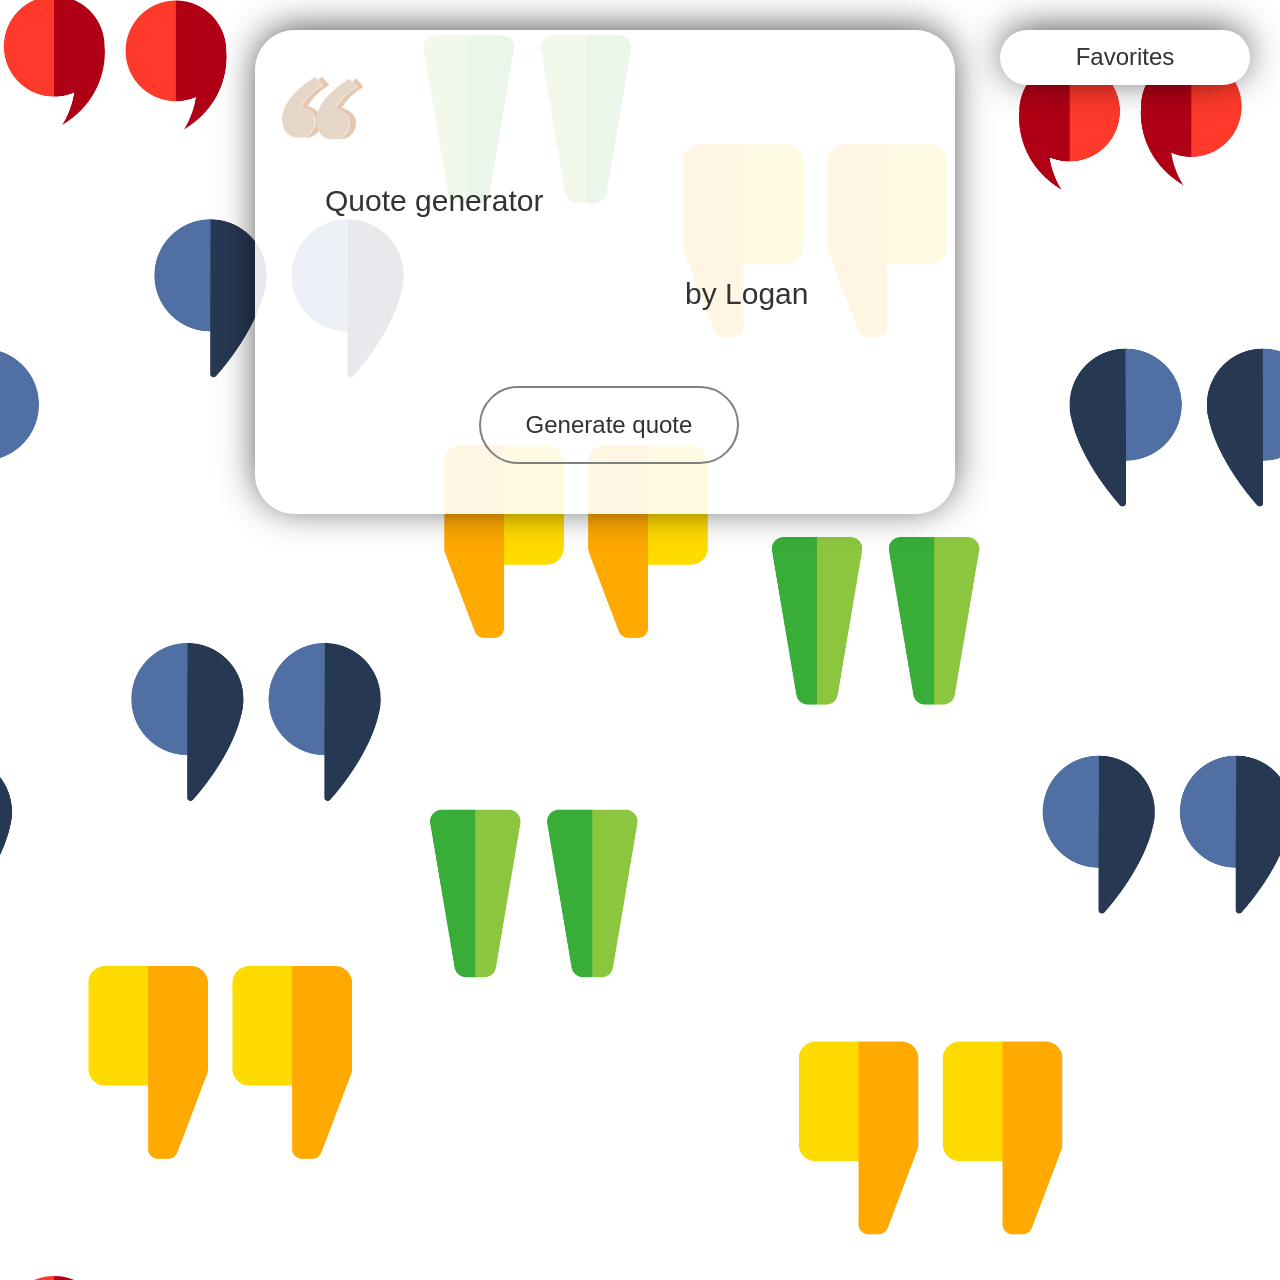
==== Quote_generator/index.html @ 95868d3f "Création du projet Création du projet et quelques fonctionnalités principales :  - Design - Généra" ====
<!DOCTYPE html>
<html lang="fr">
    <head>
        <meta charset="UTF-8">
        <meta name="viewport" content="width=device-width, initial-scale=1.0">
        <title></title>
        <link rel="stylesheet" href="style.css">
        <link href="//netdna.bootstrapcdn.com/bootstrap/3.0.0/css/bootstrap.min.css" rel="stylesheet">

    </head>
    <body>

        <img id="imgbg" src ="quotes.png" alt="background quotes">

        

        <div id="bgquote">
            <div id ="entete">
                    <img id="imgquote" src="quote.png" alt="image quote">
                
                    <label for="id-of-input" class="custom-checkbox">
                    <input type="checkbox" id="id-of-input"/>
                    <i class="glyphicon glyphicon-star-empty"></i>
                    <i class="glyphicon glyphicon-star"></i>
                    </label>
            </div>

            <p id="quote">
                Quote generator
            </p>
            <p id="author">by Logan</p>



                
            <button id="generate">Generate quote</button>
        </div>

        <div id="containerfav">
            <div id="favorites">
                Favorites </br></br>
                <div id="favinsert">

                
                </div>

            </div>
        </div>

        
        <script src="main.js"></script>
    </body>
</html>
---- Quote_generator/style.css ----
body {
    margin: 0;
    padding: 0;
    height: 100vh;
    overflow: hidden;
    display: flex;
    justify-content: left;
}

#imgbg {
    width: 100%;
    position: absolute;
    z-index: 0;
}

#bgquote {
    position: relative;
    top: 30px;
    left: 90px;
    background: rgba(255, 255, 255, 0.89);
    width: 700px;
    height:fit-content;
    margin-left: auto;
    margin-right: auto;
    z-index: 1;
    box-shadow: 0px -4px 38px -4px rgba(0,0,0,0.75);
    border-radius: 40px;
    padding-bottom: 50px;
}

#imgquote
{
    width: 100px;
    height: 100px;
    margin-top: 30px;
    margin-left: 20px;
    margin-bottom: 20px;
}

p {
    font-size: 30px;
}

#quote
{
    margin-top: 0;
    margin-left: 70px;
    margin-right: 70px;
    margin-bottom: 50px;
}

#author
{
    margin-bottom: 70px;
    margin-left: 430px;
    margin-right: 40px;
}

#generate
{
    width: 260px;
    margin-left: 32%;
    background: transparent;
    font-size: 24px;
    padding: 20px;
    border: 2px grey solid;
    border-radius: 40px;
    transition: all 0.3s ease;
}

#generate:hover
{
    background: rgba(255, 255, 255, 0.76);
    box-shadow: -2px 7px 24px -4px rgba(0,0,0,0.47);

}

#generate:active { 
    box-shadow: -2px 15px 47px -4px rgba(0,0,0,0.53);
}

#generate:focus { 
    outline: none;
}



label {
    /* Presentation */
    font-size: 70px;
    margin-right: 20px;
    margin-top: 5px;
  }
  
  /* Required Styling */
  
  label input[type="checkbox"] {
    display: none;
  }
  
  .custom-checkbox {
    margin-left: 2em;
    position: relative;
    cursor: pointer;
  }
  
  .custom-checkbox .glyphicon {
    color: gold;
    position: absolute;
    top: 0.4em;
    left: -1.25em;
    font-size: 0.75em;
  }
  
  .custom-checkbox .glyphicon-star-empty {
    color: gray;
  }
  
  .custom-checkbox .glyphicon-star {
    opacity: 0;
    transition: opacity 0.2s ease-in-out;
  }
  
  .custom-checkbox:hover .glyphicon-star{
    opacity: 0.5;
  }
  
  .custom-checkbox input[type="checkbox"]:checked ~ .glyphicon-star {
    opacity: 1;
  }

  #entete
  {
      display: flex;
      justify-content: space-between;
  }

  .hidden
  {
      visibility: hidden;
  }



  #favorites
  {
    position: relative;
    width: 250px;
    max-height: 55px;
    background: white;
    top: 30px;
    right: 30px;
    text-align: center;
    border-radius: 40px;
    cursor: pointer;
    font-size: 24px;
    padding: 10px;
    box-shadow: 0px -4px 38px -4px rgba(0,0,0,0.75);
    overflow: hidden;
    transition: max-height 1s;
    
  }

  #favorites:hover
  {
    max-height: 92%;
    overflow-y: auto;
    transition: max-height 2s;

  }
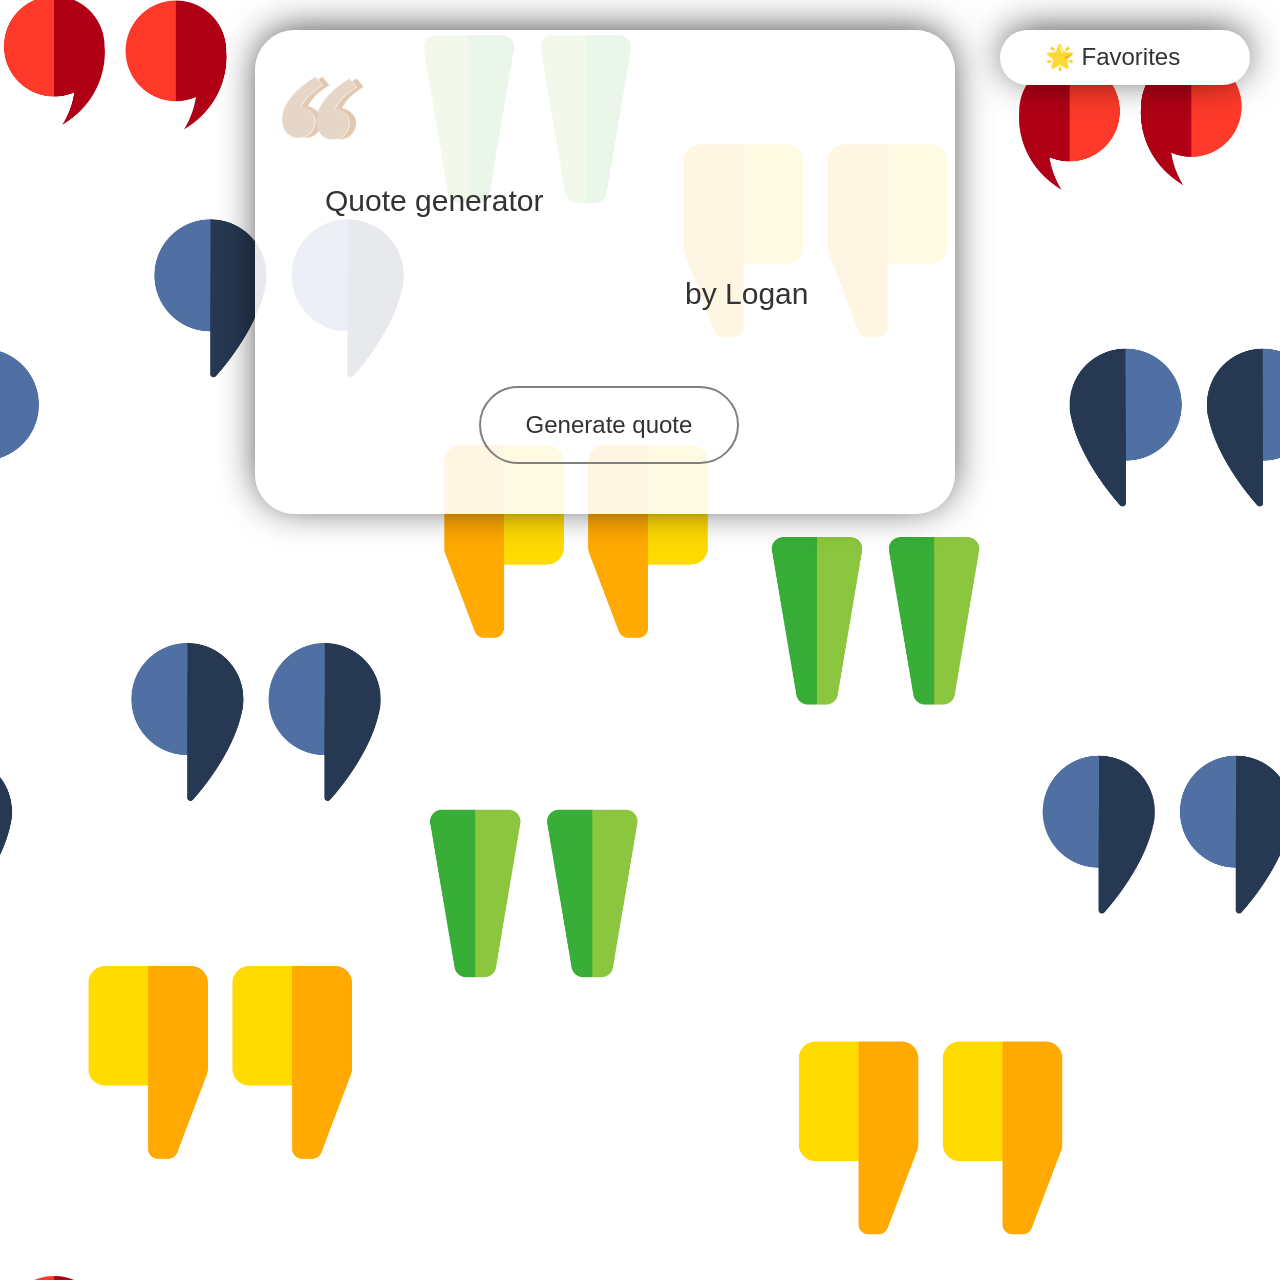
==== commit 441bc06f: "Finalisation - Correction du système de sauvegarde de plusieurs quotes dans le localStorage - Ajout" ====
--- a/Quote_generator/index.html
+++ b/Quote_generator/index.html
@@ -3,7 +3,7 @@
     <head>
         <meta charset="UTF-8">
         <meta name="viewport" content="width=device-width, initial-scale=1.0">
-        <title></title>
+        <title>Quote generator</title>
         <link rel="stylesheet" href="style.css">
         <link href="//netdna.bootstrapcdn.com/bootstrap/3.0.0/css/bootstrap.min.css" rel="stylesheet">
 
@@ -12,7 +12,6 @@
 
         <img id="imgbg" src ="quotes.png" alt="background quotes">
 
-        
 
         <div id="bgquote">
             <div id ="entete">
@@ -36,9 +35,13 @@
             <button id="generate">Generate quote</button>
         </div>
 
+
+
         <div id="containerfav">
             <div id="favorites">
-                Favorites </br></br>
+                <span id="textFav">&#127775; Favorites</span>
+                <button id="deleteAllFavs"><img src="delete.svg" alt="Image poubelle"></button>
+                </br></br>
                 <div id="favinsert">
 
                 
--- a/Quote_generator/style.css
+++ b/Quote_generator/style.css
@@ -167,4 +167,28 @@
     overflow-y: auto;
     transition: max-height 2s;
 
+  }
+
+  #deleteAllFavs
+  { 
+    position: absolute;
+    right: 20px;
+    top: 7px;
+    background: transparent;
+    font-family: Arial, Helvetica, sans-serif;
+    font-size: 25px;
+    border: none;
+    color: red;
+    cursor: pointer;
+
+  }
+
+  #deleteAllFavs img
+  {
+    width: 25px;
+  }
+
+  #textFav
+  {
+    margin-right: 25px;
   }
